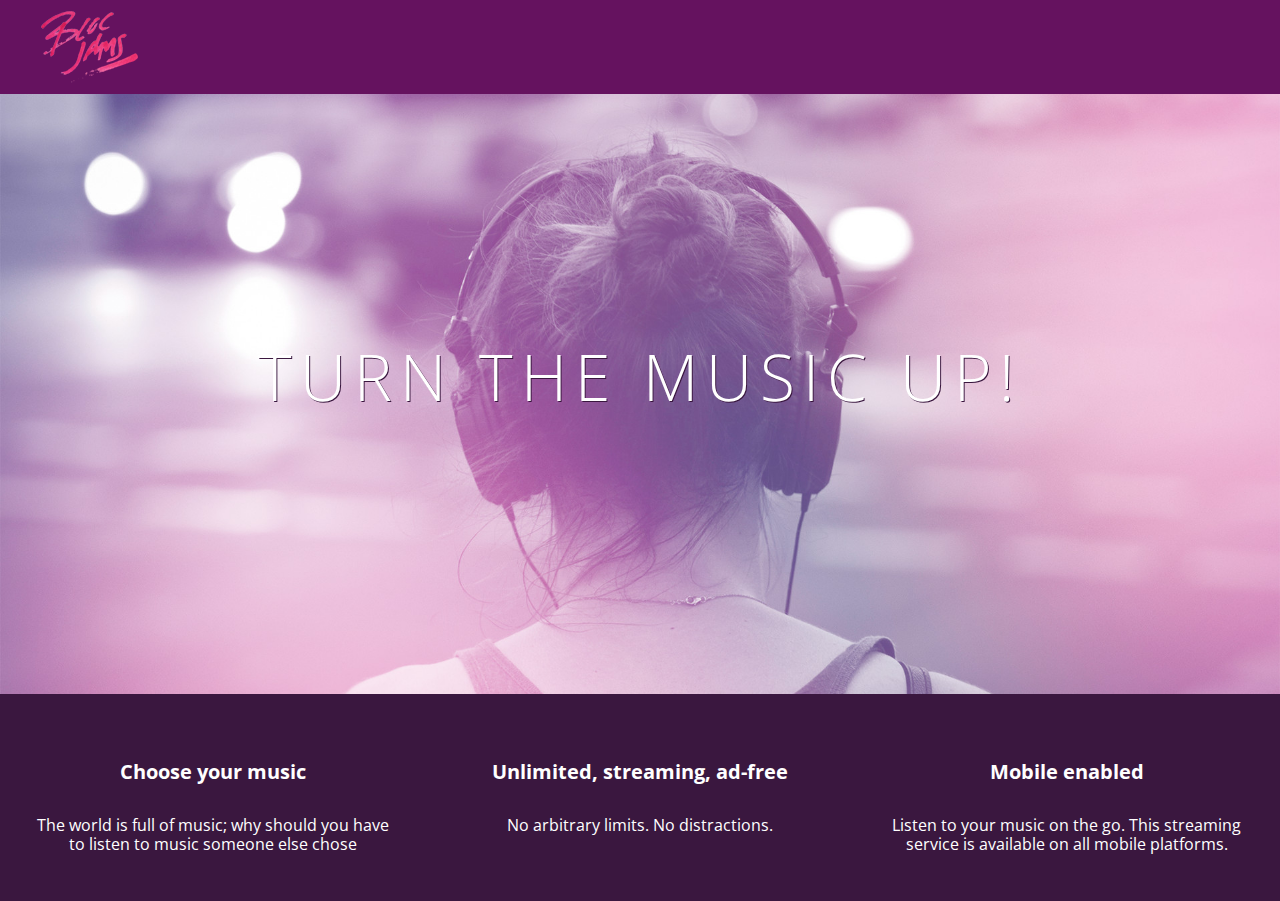
==== index.html @ 9780517a "checkpoint 3" ====
<!DOCTYPE html>
<html>
    <head>
         <title>Bloc Jams</title>
        <link rel="stylesheet" type="text/css" href="http://fonts.googleapis.com/css?family=Open+Sans:400,800,600,700,300">
        <link rel="stylesheet" type="text/css" href="http://code.ionicframework.com/ionicons/2.0.1/css/ionicons.min.css">
        <link rel="stylesheet" type="text/css" href="styles/normalize.css">
        <link rel="stylesheet" type="text/css" href="styles/main.css">
    </head>
      <body class="landing">
          
          <nav>
           <nav class="navbar">
               <img src="assets/images/bloc_jams_logo.png" alt="bloc jams logo" class="logo">
          </nav>
          
           <section class="hero-content">

              <h1 class="hero-title">Turn the music up!</h1>
          </section>
        
            <section class="selling-points">
                <div class="point">
                    <span class="ion-music-note"></span>
                    <h5 class="point-title">Choose your music</h5>
                    <p class="point-description">The world is full of music; why should you have to listen to music someone else chose</p>
          </div>
            
                  <div class="point">
                      <span class="ion-radio-waves"></span>
                      <h5 class="point-title">Unlimited, streaming, ad-free</h5>
                      <p class="point-description">No arbitrary limits. No distractions.</p>
                </div>
              
                 <div class="point">
                <span class="ion-iphone"></span>
                <h5 class="point-title">Mobile enabled</h5>
                <p class="point-description">Listen to your music on the go. This streaming service is available on all mobile platforms.</p>
        </div>
    </section>
</body>
    
    
</html>
---- styles/main.css ----
html {
     height: 100%; 
     font-size: 100%;
 }
 
 body {
     font-family: 'Open Sans'; 
     color: white;             
     min-height: 100%;         
 }
 
 body.landing {
     background-color: rgb(58,23,63); 
}

.navbar {
     padding: 0.5rem;
     background-color: rgb(101,18,95);
 }
 
 .navbar .logo {
     position: relative;
     left: 2rem;
}

 .hero-content {
     position: relative; 
     min-height: 600px; 
     background-image: url(../assets/images/bloc_jams_bg.jpg);
     background-repeat: no-repeat;
     background-position: center center;
     background-size: cover;
 }

.hero-content .hero-title {
     position: absolute;             
     top: 40%;                     
     -webkit-transform: translateY(-50%);
     -moz-transform: translateY(-50%);
     -ms-transform: translateY(-50%);
     transform: translateY(-50%);
     width: 100%;                  
     text-align: center;             
     font-size: 4rem;                
     font-weight: 300;               
     text-transform: uppercase;      
     letter-spacing: 0.5rem;         
     text-shadow: 1px 1px 0px rgb(58,23,63); 
}

.selling-points {
     position: relative;
     display: table;
     width: 100%;
     -webkit-box-sizing: border-box;
     -moz-box-sizing: border-box;
     box-sizing: border-box; 
 }
 
 .point {
     display: table-cell;
     position: relative;
     width: 33.3%;
     padding: 2rem;
     text-align: center;
 }

.point .point-title {
     font-size: 1.25rem;
 }
 
 .ion-music-note,
 .ion-radio-waves,
 .ion-iphone {
     color: rgb(233,50,117);
     font-size: 5rem;
 }
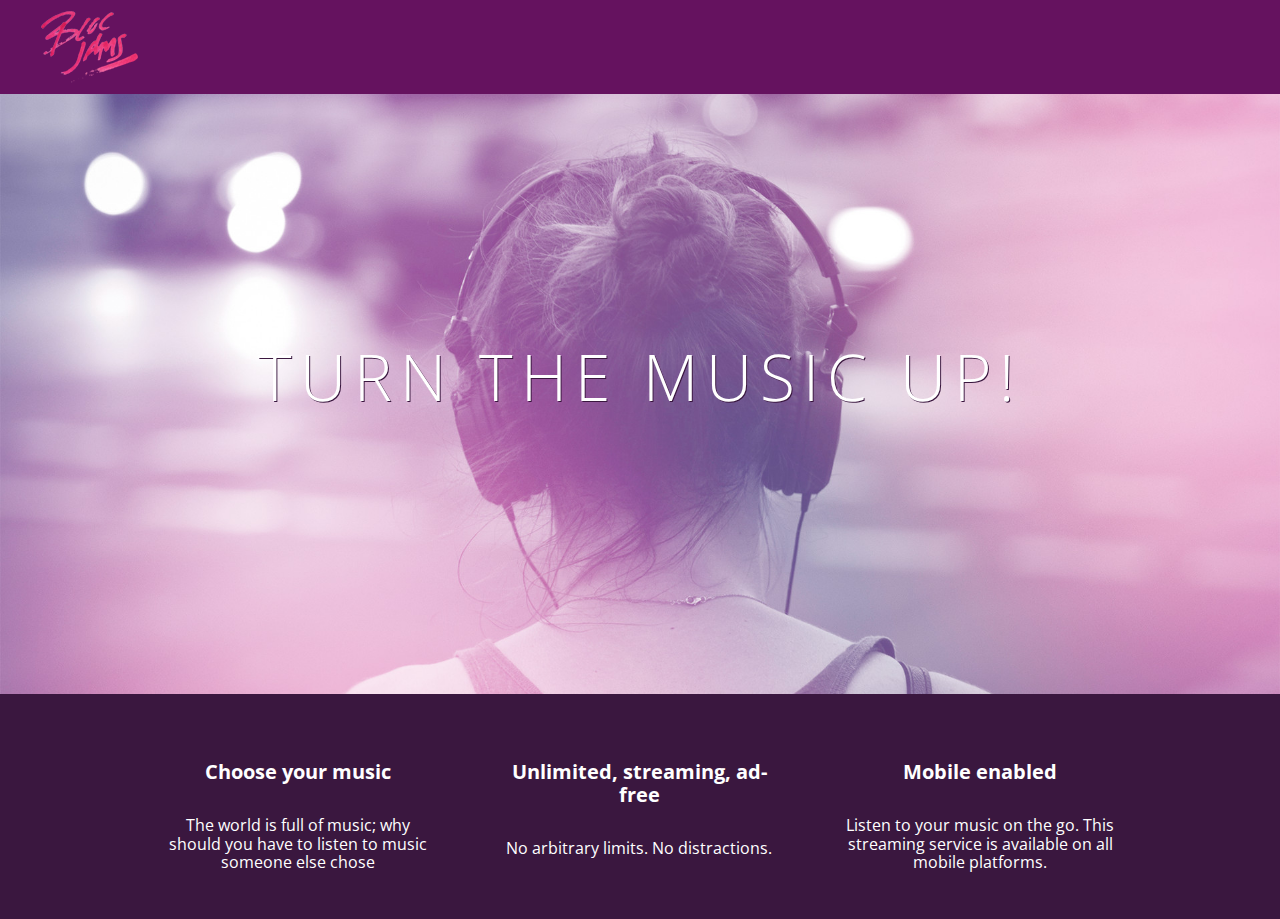
==== commit 4dc4decf: "checkpoint 4" ====
--- a/index.html
+++ b/index.html
@@ -2,10 +2,12 @@
 <html>
     <head>
          <title>Bloc Jams</title>
+        <meta name="viewport" content="width=device-width, initial-scale=1">
         <link rel="stylesheet" type="text/css" href="http://fonts.googleapis.com/css?family=Open+Sans:400,800,600,700,300">
         <link rel="stylesheet" type="text/css" href="http://code.ionicframework.com/ionicons/2.0.1/css/ionicons.min.css">
         <link rel="stylesheet" type="text/css" href="styles/normalize.css">
         <link rel="stylesheet" type="text/css" href="styles/main.css">
+        <link rel="stylesheet" type="text/css" href="styles/landing.css">
     </head>
       <body class="landing">
           
@@ -19,20 +21,20 @@
               <h1 class="hero-title">Turn the music up!</h1>
           </section>
         
-            <section class="selling-points">
-                <div class="point">
+            <section class="selling-points container">
+                <div class="point column third">
                     <span class="ion-music-note"></span>
                     <h5 class="point-title">Choose your music</h5>
                     <p class="point-description">The world is full of music; why should you have to listen to music someone else chose</p>
           </div>
             
-                  <div class="point">
+                  <div class="point column third">
                       <span class="ion-radio-waves"></span>
                       <h5 class="point-title">Unlimited, streaming, ad-free</h5>
                       <p class="point-description">No arbitrary limits. No distractions.</p>
                 </div>
               
-                 <div class="point">
+                 <div class="point column third">
                 <span class="ion-iphone"></span>
                 <h5 class="point-title">Mobile enabled</h5>
                 <p class="point-description">Listen to your music on the go. This streaming service is available on all mobile platforms.</p>
--- a/styles/main.css
+++ b/styles/main.css
@@ -1,3 +1,35 @@
+*, *::before, *::after {
+     -moz-box-sizing: border-box;
+     -webkit-box-sizing: border-box;
+     box-sizing: border-box;
+ }
+
+.container {
+     margin: 0 auto;
+     max-width: 64rem;
+ }
+
+@media (min-width: 640px) {
+    html { font-size: 112%; }
+    
+    .column {
+         float: left;
+         padding-left: 1rem;
+         padding-right: 1rem;
+     }
+    
+    .column.full { width: 100%; }
+     .column.two-thirds { width: 66.7%; }
+     .column.half { width: 50%; }
+     .column.third { width: 33.3%; }
+     .column.fourth { width: 25%; }
+     .column.flow-opposite { float: right; }  
+}
+
+@media (min-width: 1024px) {
+     html { font-size: 120%; }
+}
+
 html {
      height: 100%; 
      font-size: 100%;
@@ -8,10 +40,6 @@
      color: white;             
      min-height: 100%;         
  }
- 
- body.landing {
-     background-color: rgb(58,23,63); 
-}
 
 .navbar {
      padding: 0.5rem;
@@ -23,55 +51,4 @@
      left: 2rem;
 }
 
- .hero-content {
-     position: relative; 
-     min-height: 600px; 
-     background-image: url(../assets/images/bloc_jams_bg.jpg);
-     background-repeat: no-repeat;
-     background-position: center center;
-     background-size: cover;
- }
-
-.hero-content .hero-title {
-     position: absolute;             
-     top: 40%;                     
-     -webkit-transform: translateY(-50%);
-     -moz-transform: translateY(-50%);
-     -ms-transform: translateY(-50%);
-     transform: translateY(-50%);
-     width: 100%;                  
-     text-align: center;             
-     font-size: 4rem;                
-     font-weight: 300;               
-     text-transform: uppercase;      
-     letter-spacing: 0.5rem;         
-     text-shadow: 1px 1px 0px rgb(58,23,63); 
-}
-
-.selling-points {
-     position: relative;
-     display: table;
-     width: 100%;
-     -webkit-box-sizing: border-box;
-     -moz-box-sizing: border-box;
-     box-sizing: border-box; 
- }
  
- .point {
-     display: table-cell;
-     position: relative;
-     width: 33.3%;
-     padding: 2rem;
-     text-align: center;
- }
-
-.point .point-title {
-     font-size: 1.25rem;
- }
- 
- .ion-music-note,
- .ion-radio-waves,
- .ion-iphone {
-     color: rgb(233,50,117);
-     font-size: 5rem;
- }--- a/styles/landing.css
+++ b/styles/landing.css
@@ -0,0 +1,48 @@
+body.landing {
+     background-color: rgb(58,23,63);
+ }
+ 
+ .hero-content {
+     position: relative;
+     min-height: 600px;
+     background-image: url(../assets/images/bloc_jams_bg.jpg);
+     background-repeat: no-repeat;
+     background-position: center center;
+     background-size: cover;
+ }
+ 
+ .hero-content .hero-title {
+     position: absolute;
+     top: 40%;
+     -webkit-transform: translateY(-50%);
+     -moz-transform: translateY(-50%);
+     transform: translateY(-50%);
+     width: 100%;
+     text-align: center;
+     font-size: 4rem;
+     font-weight: 300;
+     text-transform: uppercase;
+     letter-spacing: 0.5rem;
+     text-shadow: 1px 1px 0px rgb(58,23,63);
+ }
+ 
+ .selling-points {
+     position: relative;
+ }
+ 
+ .point {
+    position: relative;
+     padding: 2rem;
+     text-align: center;
+ }
+ 
+ .point .point-title {
+     font-size: 1.25rem;
+ }
+ 
+ .ion-music-note,
+ .ion-radio-waves,
+ .ion-iphone {
+     color: rgb(233,50,117);
+     font-size: 5rem;
+ }
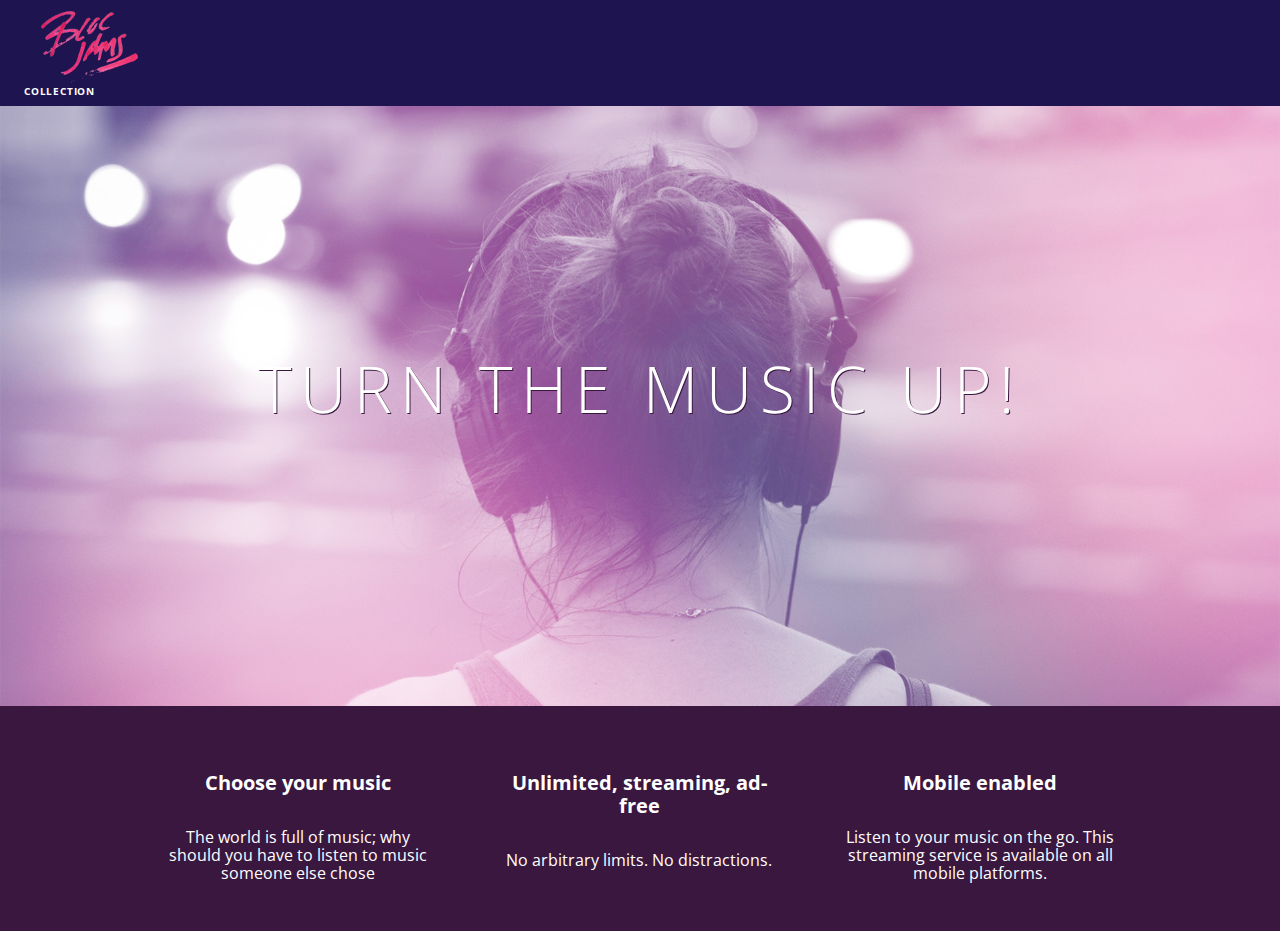
==== commit 4d4dd37b: "checkpoint 5" ====
--- a/index.html
+++ b/index.html
@@ -13,7 +13,12 @@
           
           <nav>
            <nav class="navbar">
-               <img src="assets/images/bloc_jams_logo.png" alt="bloc jams logo" class="logo">
+            <a href="index.html" class="logo">
+             <img src="assets/images/bloc_jams_logo.png" alt="bloc jams logo">
+            </a>
+         <div class="links-container">
+             <a href="collection.html" class="navbar-link">collection</a>
+         </div>
           </nav>
           
            <section class="hero-content">
--- a/styles/main.css
+++ b/styles/main.css
@@ -42,13 +42,51 @@
  }
 
 .navbar {
+    position: relative;
      padding: 0.5rem;
-     background-color: rgb(101,18,95);
+     background-color: rgb(01,18,95,0.5);
+    z-index: 1;
  }
  
  .navbar .logo {
      position: relative;
      left: 2rem;
+     cursor: pointer;
 }
 
+}
  
+ .navbar .links-container {
+     display: table;
+     position: absolute;
+     top: 0;
+     right: 0;
+     height: 100px;
+     color: white;
+     text-decoration: none;
+ }
+ 
+ .links-container .navbar-link {
+     display: table-cell;
+     position: relative;
+     height: 100%;
+     padding-left: 1rem;
+     padding-right: 1rem;
+     vertical-align: middle;
+     color: white;
+     font-size: 0.625rem;
+     letter-spacing: 0.05rem;
+     font-weight: 700;
+     text-transform: uppercase;
+     text-decoration: none;
+     cursor: pointer;
+ }
+ 
+
+ .links-container .navbar-link:hover {
+     color: rgb(233,50,117);
+ }
+
+
+
+ 
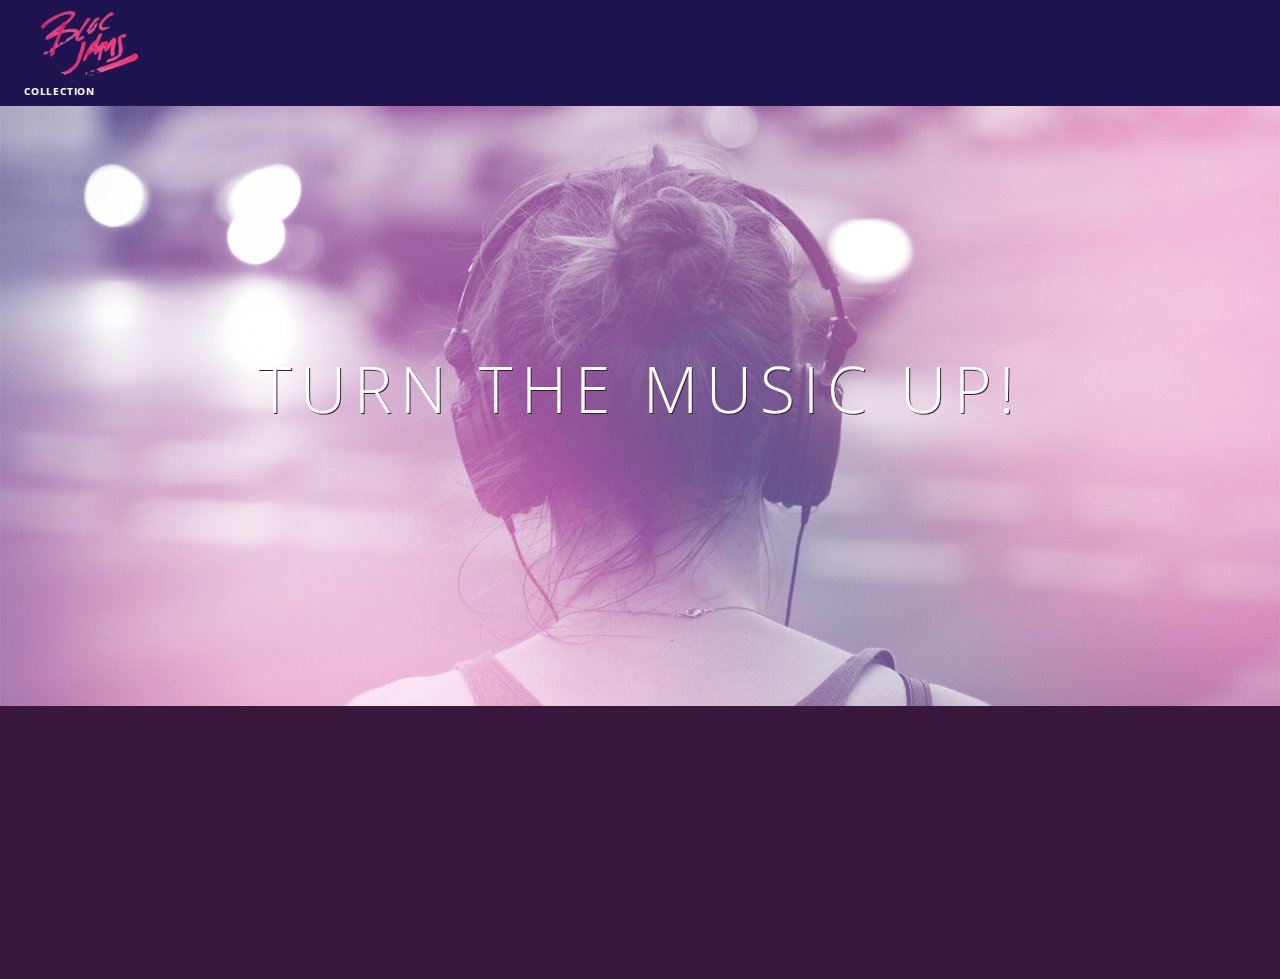
==== commit e58cbceb: "checkpoint 8 update" ====
--- a/index.html
+++ b/index.html
@@ -31,7 +31,7 @@
                     <span class="ion-music-note"></span>
                     <h5 class="point-title">Choose your music</h5>
                     <p class="point-description">The world is full of music; why should you have to listen to music someone else chose</p>
-          </div>
+                </div>
             
                   <div class="point column third">
                       <span class="ion-radio-waves"></span>
@@ -45,7 +45,6 @@
                 <p class="point-description">Listen to your music on the go. This streaming service is available on all mobile platforms.</p>
         </div>
     </section>
-</body>
-    
-    
-</html>+       <script src="scripts/landing.js"></script>
+       </body>
+    </html>--- a/styles/main.css
+++ b/styles/main.css
@@ -8,6 +8,11 @@
      margin: 0 auto;
      max-width: 64rem;
  }
+
+.container.narrow {
+     max-width: 56rem;
+ }
+
 
 @media (min-width: 640px) {
     html { font-size: 112%; }
--- a/styles/landing.css
+++ b/styles/landing.css
@@ -34,6 +34,17 @@
     position: relative;
      padding: 2rem;
      text-align: center;
+     opacity: 0;
+     -webkit-transform: scaleX(0.9) translateY(3rem);
+     -moz-transform: scaleX(0.9) translateY(3rem);
+     transform: scaleX(0.9) translateY(3rem);
+     -webkit-transition: all 0.25s ease-in-out;
+     -moz-transition: all 0.25s ease-in-out;
+     transition: all 0.25s ease-in-out;
+     -webkit-transition-delay: 0.2s;
+     -moz-transition-delay: 0.2s;
+     transition-delay: 0.2s;
+     
  }
  
  .point .point-title {
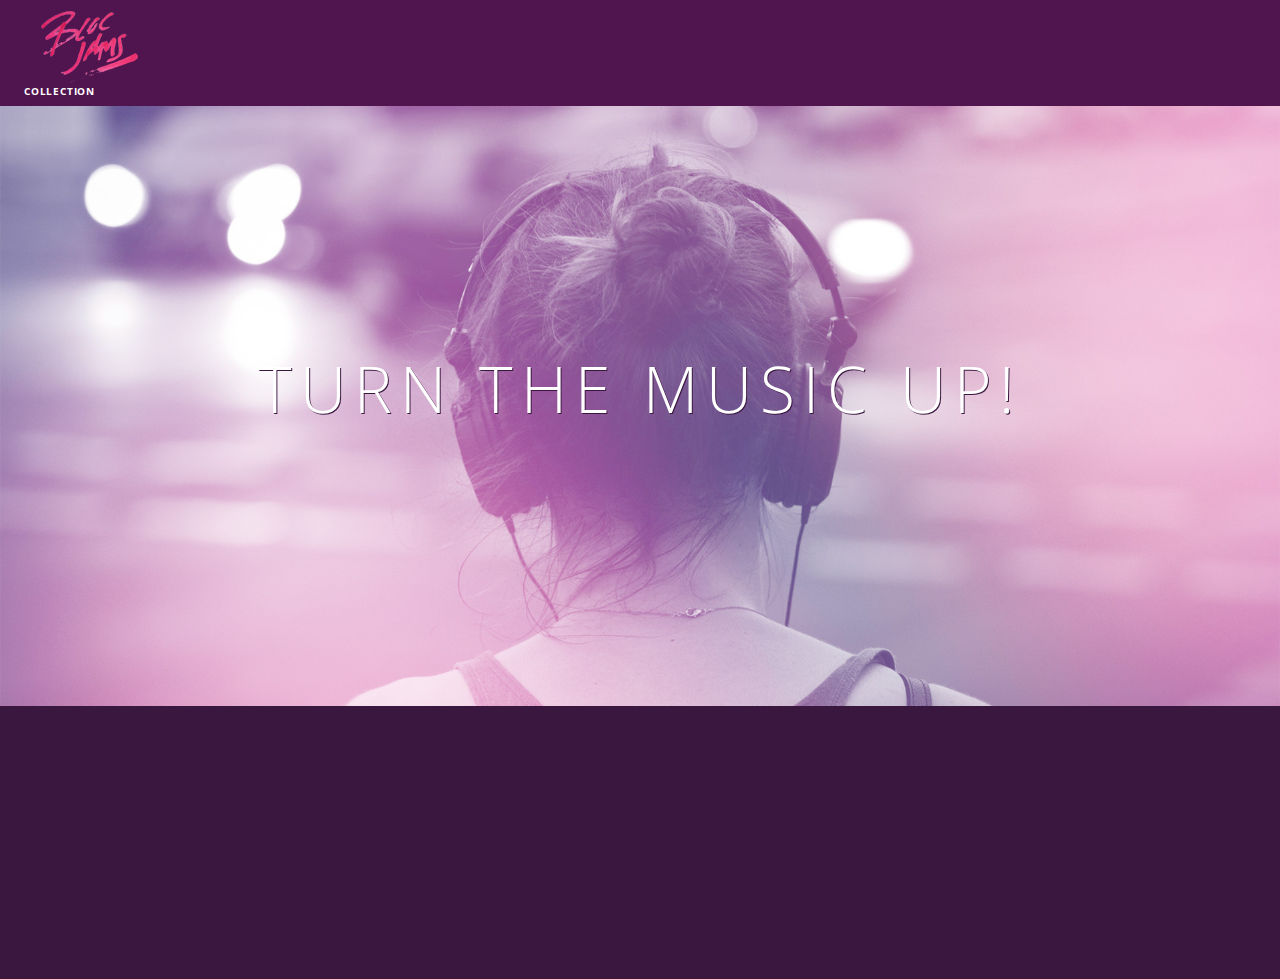
==== commit bb9805cc: "html updated" ====
--- a/index.html
+++ b/index.html
@@ -1,7 +1,7 @@
 <!DOCTYPE html>
 <html>
     <head>
-         <title>Bloc Jams</title>
+        <title>Bloc Jams</title>
         <meta name="viewport" content="width=device-width, initial-scale=1">
         <link rel="stylesheet" type="text/css" href="http://fonts.googleapis.com/css?family=Open+Sans:400,800,600,700,300">
         <link rel="stylesheet" type="text/css" href="http://code.ionicframework.com/ionicons/2.0.1/css/ionicons.min.css">
@@ -11,40 +11,42 @@
     </head>
       <body class="landing">
           
-          <nav>
-           <nav class="navbar">
-            <a href="index.html" class="logo">
+          
+      <nav class="navbar">
+          <a href="index.html" class="logo">
              <img src="assets/images/bloc_jams_logo.png" alt="bloc jams logo">
-            </a>
-         <div class="links-container">
-             <a href="collection.html" class="navbar-link">collection</a>
-         </div>
-          </nav>
+          </a>
+        <div class="links-container">
+          <a href="collection.html" class="navbar-link">collection</a>
+        </div>
+    </nav>
           
-           <section class="hero-content">
+<section class="hero-content">
 
-              <h1 class="hero-title">Turn the music up!</h1>
-          </section>
+    <h1 class="hero-title">Turn the music up!</h1>
+</section>
         
-            <section class="selling-points container">
-                <div class="point column third">
-                    <span class="ion-music-note"></span>
-                    <h5 class="point-title">Choose your music</h5>
-                    <p class="point-description">The world is full of music; why should you have to listen to music someone else chose</p>
-                </div>
+<section class="selling-points container">
+  <div class="point column third">
+    <span class="ion-music-note"></span>
+        <h5 class="point-title">Choose your music</h5>
+          <p class="point-description">The world is full of music; why should you have to listen to music someone else chose</p>
+  </div>
             
-                  <div class="point column third">
-                      <span class="ion-radio-waves"></span>
-                      <h5 class="point-title">Unlimited, streaming, ad-free</h5>
-                      <p class="point-description">No arbitrary limits. No distractions.</p>
-                </div>
+     <div class="point column third">
+        <span class="ion-radio-waves"></span>
+          <h5 class="point-title">Unlimited, streaming, ad-free</h5>
+            <p class="point-description">No arbitrary limits. No distractions.</p>
+     </div>
               
-                 <div class="point column third">
-                <span class="ion-iphone"></span>
-                <h5 class="point-title">Mobile enabled</h5>
-                <p class="point-description">Listen to your music on the go. This streaming service is available on all mobile platforms.</p>
+        <div class="point column third">
+          <span class="ion-iphone"></span>
+             <h5 class="point-title">Mobile enabled</h5>
+              <p class="point-description">Listen to your music on the go. This streaming service is available on all mobile platforms.</p>
         </div>
-    </section>
-       <script src="scripts/landing.js"></script>
-       </body>
-    </html>+</section>
+    <script src="scripts/utilities.js"></script>
+    <script src="https://code.jquery.com/jquery-2.1.3.min.js"></script>
+    <script src="scripts/landing.js"></script>
+  </body>
+</html>--- a/styles/main.css
+++ b/styles/main.css
@@ -49,7 +49,7 @@
 .navbar {
     position: relative;
      padding: 0.5rem;
-     background-color: rgb(01,18,95,0.5);
+     background-color: rgb(101,18,95,0.5);
     z-index: 1;
  }
  
@@ -85,6 +85,9 @@
      text-transform: uppercase;
      text-decoration: none;
      cursor: pointer;
+     
+     
+    
  }
  
 
